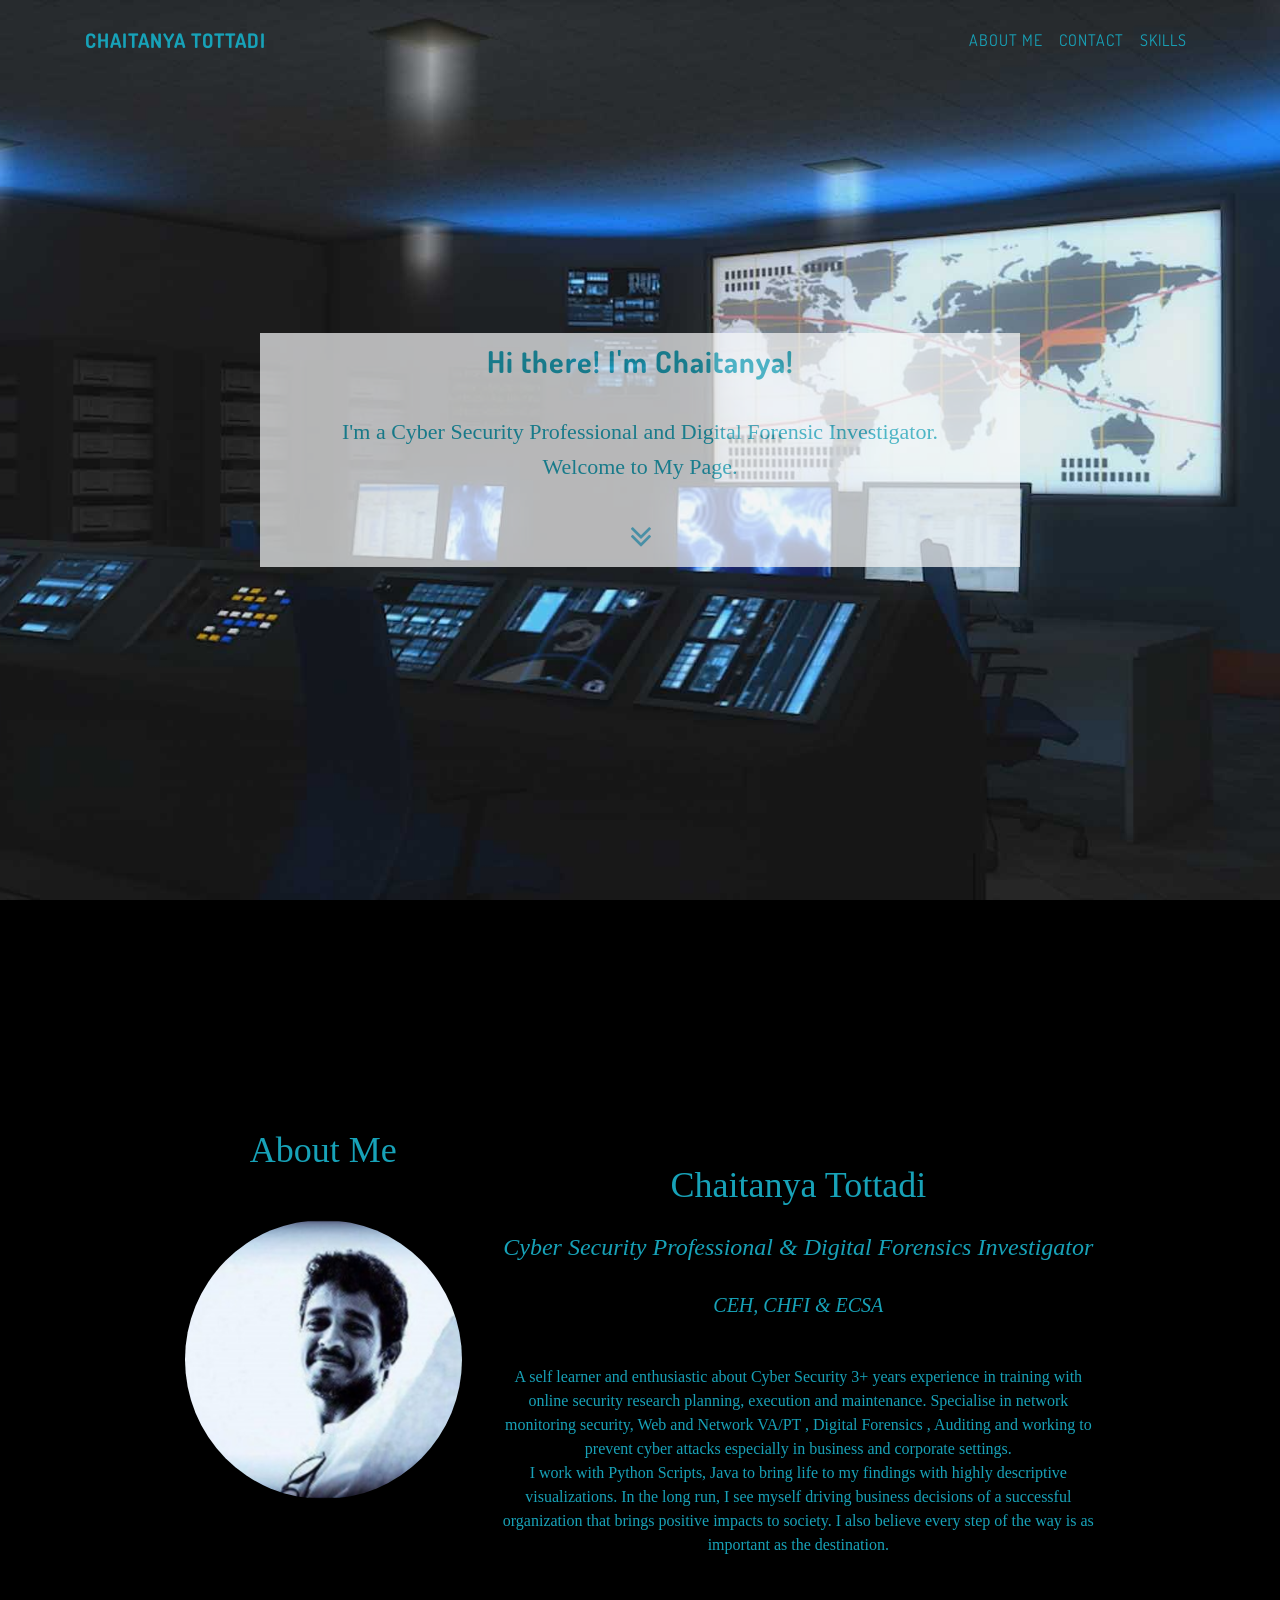
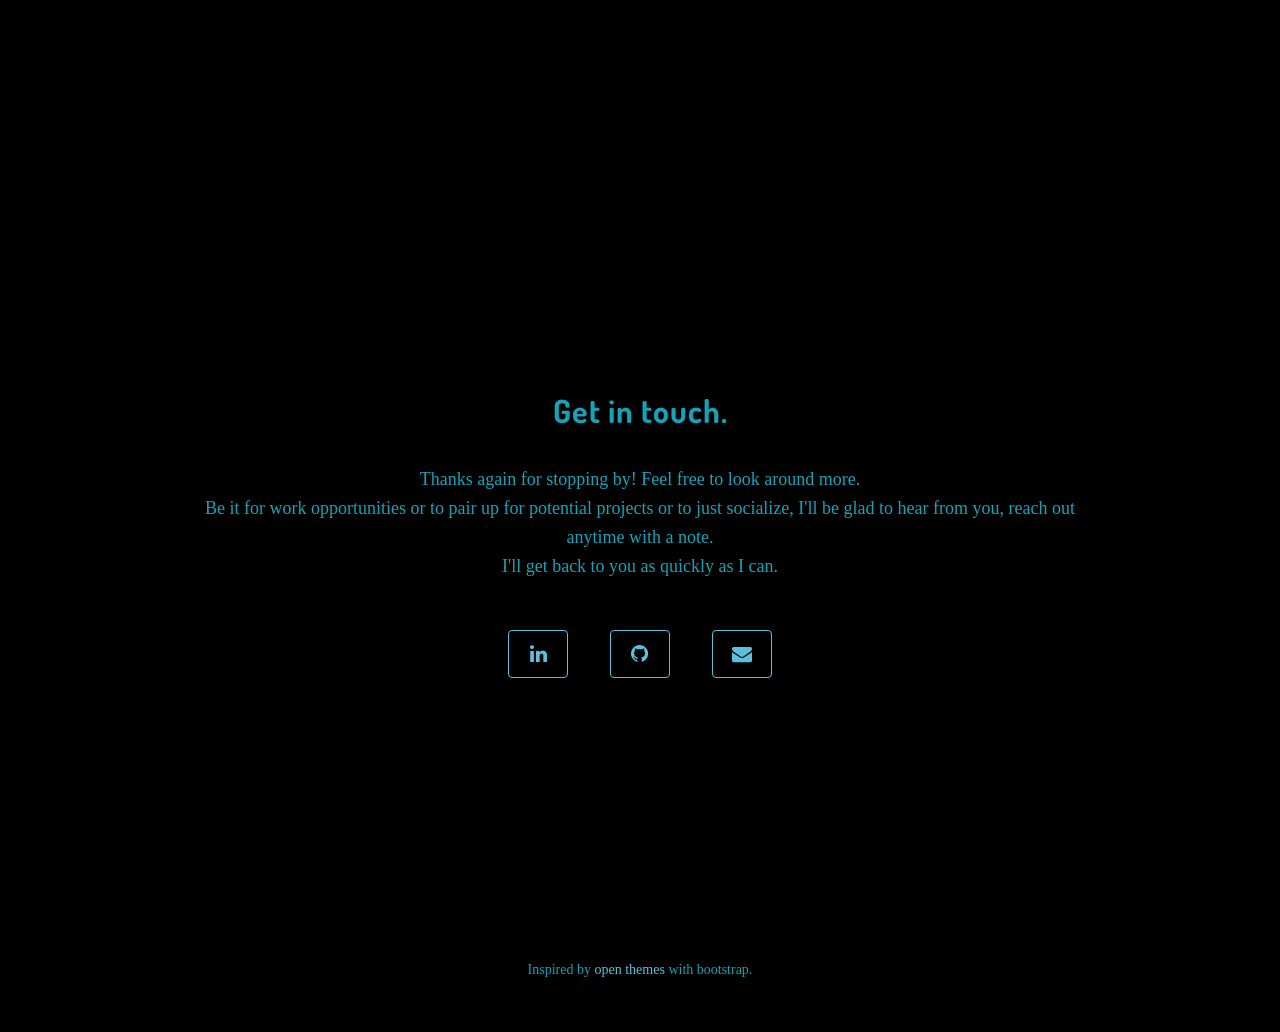
==== index.html @ d28aebcc "first commit" ====
<!DOCTYPE html>
<html lang="en">

<head>

  <meta charset="utf-8">
  <meta name="viewport" content="width=device-width, initial-scale=1, shrink-to-fit=no">
  <meta name="description" content="">
  <meta name="author" content="">

  <title>Chaitanya's Portfolio</title>

  <!-- Bootstrap core CSS -->
  <link href="vendor/bootstrap/css/bootstrap.min.css" rel="stylesheet">

  <!-- Custom fonts for this template -->
  <link href="vendor/font-awesome/css/font-awesome.min.css" rel="stylesheet" type="text/css">
  <link href="https://fonts.googleapis.com/css?family=Dosis" rel="stylesheet">
  <!-- Custom styles for this template -->
  <link href="css/main.css" rel="stylesheet">
  <link href="css/mystyle.css" rel="stylesheet">

</head>

<body id="page-top">

  <!-- Navigation -->
  <nav class="navbar navbar-expand-lg navbar-light fixed-top" id="mainNav">
    <div class="container">
      <a class="navbar-brand js-scroll-trigger text-info" href="#page-top">Chaitanya Tottadi</a>
      <button class="navbar-toggler navbar-toggler-right" type="button" data-toggle="collapse" data-target="#navbarResponsive"
        aria-controls="navbarResponsive" aria-expanded="false" aria-label="Toggle navigation">
        Menu
        <i class="fa fa-bars"></i>
      </button>
      <div class="collapse navbar-collapse" id="navbarResponsive">
        <ul class="navbar-nav ml-auto">
          <li class="nav-item">
            <a class="nav-link js-scroll-trigger text-info" href="#about">About Me</a>
          </li>
          <li class="nav-item">
            <a class="nav-link js-scroll-trigger text-info" href="#contact">Contact</a>
          </li>
          <li class="nav-item">
              <a class="nav-link js-scroll-trigger text-info" href="./profile.html">Skills</a>
            </li>
        </ul>
      </div>
    </div>
  </nav>

  <!-- Intro Header -->
  <header class="masthead">
    <div class="intro-body">
      <div class="container">
        <div class="row">
          <div class="col-lg-8 mx-auto text-info bg-light" style="opacity:0.7;padding:10px;border:2px;border-color:white;">
            <h1 class="intro-text" style="font-size:30px;" >Hi there! I'm Chaitanya!</h1>
            <p class="intro-text">I'm a Cyber Security Professional and Digital Forensic Investigator.
              <br> Welcome to My Page.</p>
            <a href="#about" class="js-scroll-trigger">
              <!-- <i class="fa fa-angle-double-down animated"></i> -->
              <!-- <i class="fa fa-thumbs-o-up"></i> -->
              <i class="fa fa-angle-double-down animated" style="font-size:36px;" ></i>
            </a>
          </div>
        </div>
      </div>
    </div>
  </header>

  <!-- About Section -->
  <section class="text-info text-center">
    <div class="container">
      <div id="about" class="row content-section" style="margin-top:15%;padding-top:5%;">
        <div class="col-lg-10 mx-auto">

          <div class="row">
            <div class="col-md-4 text-center">
              <p style="font-size:36px;">About Me
                <br>
                <em style="font-size:24px;"> </em>
              </p>
              <img id="profile_pic" src='Chaitanya_pic.jpg' alt='Chaitanya'>
            </div>
            <div class="col-md-8 text-center">

              <p style="vertical-align:-webkit-baseline-middle">
                <p style="font-size:36px;">Chaitanya Tottadi
                  <br>
                  <em style="font-size:24px;">Cyber Security Professional &amp; Digital Forensics Investigator </em>
                  <em style="font-size:20px;">CEH, CHFI &amp; ECSA </em>
                </p>

                A self learner and enthusiastic about Cyber Security 3+ years experience in training with online security research planning, execution and maintenance. Specialise in network monitoring security, Web and Network VA/PT , Digital Forensics , Auditing and working to prevent cyber attacks especially in business and corporate settings.
                <br> I work with Python Scripts, Java to bring life to my findings with highly descriptive visualizations.
                In the long run, I see myself driving business decisions of a successful organization that brings positive
                impacts to society. I also believe every step of the way is as important as the destination.

              </p>
            </div>

          </div>
        </div>
      </div>
    </div>
    </section>
    <!-- Contact Section -->
    <section id="contact" class="content-section text-info text-center">
        <div class="container">
          <div class="row">
            <div class="col-lg-10 mx-auto">
              <h2>Get in touch.</h2>
         
              <p>
                Thanks again for stopping by!
                Feel free to look around more.
                <br> 
                Be it for work opportunities or to pair up for potential projects or to just socialize, I'll be glad to hear from you, reach out anytime with a note. 
                <br>I'll get back to you as quickly as I can.
              </p>
              <ul class="list-inline banner-social-buttons">
                <li class="list-inline-item">
                  <a href="https://www.linkedin.com/in/chaitanya-t-a3410816a/" class="btn btn-default btn-lg rounded" target="_blank">
                    <i class="fa fa-linkedin fa-fw"></i>
  
                  </a>
                </li>
                <li class="list-inline-item">
                  <a href="https://github.com/chaitanyatottadi" class="btn btn-default btn-lg rounded" target="_blank">
                    <i class="fa fa-github fa-fw"></i>
  
                  </a>
                </li>
                <li class="list-inline-item">
                  <a href="mailto:tottadi.chaitanya@gmail.com" class="btn btn-default btn-lg rounded" target="_blank">
                    <i class="fa fa-envelope fa-fw"></i>
  
                  </a>
                </li>
              </ul>
            </div>
          </div>
        </div>
      </section>

    <footer>
      <div class="container text-center text-info">
        <p>Inspired by <a href="http://startbootstrap.com/template-overviews/grayscale/">open themes</a> with bootstrap.
        </p>
      </div>
    </footer>

    <!-- Bootstrap core JavaScript -->
    <script src="vendor/jquery/jquery.min.js"></script>
    <script src="vendor/bootstrap/js/bootstrap.bundle.min.js"></script>

    <!-- Plugin JavaScript -->
    <script src="vendor/jquery-easing/jquery.easing.min.js"></script>

    <!-- Custom scripts for this template -->
    <script src="js/grayscale.min.js"></script>

</body>

</html>
---- css/main.css ----
body {
  font-family: 'Dosis', sans-serif;
  position: relative;
  width: 100%;
  height: 100%;
  color: white;
  background-color: black;
}

html {
  width: 100%;
  height: 100%;
}

h1,
h2,
h3,
h4,
h5,
h6 {
  font-family: 'Dosis', sans-serif;
  font-weight: 700;
  margin: 0 0 35px;
  letter-spacing: 1px;
  
}

p {
  font-size: 16px;
  line-height: 1.5;
  margin: 0 0 25px;
}

@media (min-width: 768px) {
  p {
    font-size: 18px;
    line-height: 1.6;
    margin: 0 0 35px;
  }
}

a {
  -webkit-transition: all 0.2s ease-in-out;
  -moz-transition: all 0.2s ease-in-out;
  transition: all 0.2s ease-in-out;
  color: #5BC0DE;
}

a:focus, a:hover {
  text-decoration: none;
  color: #1d9b6c;
}

#mainNav {
  font-family: 'Dosis', sans-serif;
  margin-bottom: 0;
  text-transform: uppercase;
  border-bottom: 1px solid rgba(255, 255, 255, 0.3);
  background-color: black;
}

#mainNav .navbar-toggler {
  font-size: 14px;
  padding: 11px;
  color: white;
  border: 1px solid white;
}

#mainNav .navbar-brand {
  font-weight: 700;
}

#mainNav a {
  color: white;
}

#mainNav .navbar-nav .nav-item {
  -webkit-transition: background 0.3s ease-in-out;
  -moz-transition: background 0.3s ease-in-out;
  transition: background 0.3s ease-in-out;
}

#mainNav .navbar-nav .nav-item:hover {
  color: fade(white, 80%);
  outline: none;
  background-color: transparent;
}

#mainNav .navbar-nav .nav-item:active, #mainNav .navbar-nav .nav-item:focus {
  outline: none;
  background-color: transparent;
}

@media (min-width: 992px) {
  #mainNav {
    padding-top: 20px;
    padding-bottom: 20px;
    -webkit-transition: background 0.3s ease-in-out, padding-top 0.3s ease-in-out, padding-bottom 0.3s;
    -moz-transition: background 0.3s ease-in-out, padding-top 0.3s ease-in-out, padding-bottom 0.3s;
    transition: background 0.3s ease-in-out, padding-top 0.3s ease-in-out, padding-bottom 0.3s;
    letter-spacing: 1px;
    border-bottom: none;
    background: transparent;
  }
  #mainNav.navbar-shrink {
    padding-top: 10px;
    padding-bottom: 10px;
    border-bottom: 1px solid rgba(255, 255, 255, 0.3);
    background: black;
  }
  #mainNav .nav-link.active {
    outline: none;
    background-color: rgba(255, 255, 255, 0.3);
  }
  #mainNav .nav-link.active:hover {
    color: white;
  }
}

.masthead{
  display:table;
  width:100%;
  height:auto;
  padding:200px 0;
  text-align:center;
  color:#fff;
  background:url(../img/intro-bg.jpg) no-repeat bottom center scroll;
  background-color:#000;
  -webkit-background-size:cover;
  -moz-background-size:cover;
  -o-background-size:cover;
  background-size:cover
}


.masthead .intro-body {
  display: table-cell;
  vertical-align: middle;
}

.masthead .intro-body .brand-heading {
  font-size: 50px;
}

.masthead .intro-body .intro-text {
  font-size: 18px;
}

@media (min-width: 768px) {
  .masthead {
    height: 100%;
    padding: 0;
  }
  .masthead .intro-body .brand-heading {
    font-size: 100px;
  }
  .masthead .intro-body .intro-text {
    font-size: 22px;
  }
}

.btn-circle {
  font-size: 26px;
  width: 55px;
  height: 55px;
  margin-top: 15px;
  line-height: 45px;
  -webkit-transition: background 0.3s ease-in-out;
  -moz-transition: background 0.3s ease-in-out;
  transition: background 0.3s ease-in-out;
  color: white;
  border: 2px solid white;
  border-radius: 100% !important;
  background: transparent;
}

.btn-circle:focus, .btn-circle:hover {
  color: white;
  outline: none;
  background: rgba(255, 255, 255, 0.1);
}

.content-section {
  padding-top: 150px;
  padding-bottom: 150px;
}

.download-section {
  color: white;
  background-color: black;
  -webkit-background-size: cover;
  -moz-background-size: cover;
  -o-background-size: cover;
  background-size: cover;
}

#map {
  width: 100%;
  height: 300px;
}

@media (min-width: 992px) {
  .content-section {
    padding-top: 200px;
    padding-bottom: 200px;
  }
  #map {
    height: 350px;
  }
}

.btn {
  font-weight: 400;
  -webkit-transition: all 0.3s ease-in-out;
  -moz-transition: all 0.3s ease-in-out;
  transition: all 0.3s ease-in-out;
  
  border-radius: 0;
}

.btn-default {
  color: #5BC0DE;
  border: 1px solid #5BC0DE;
  background-color: transparent;
}

.btn-default:focus, .btn-default:hover {
  color: black;
  border: 1px solid #5BC0DE;
  outline: none;
  background-color: #5BC0DE;
}

ul.banner-social-buttons {
  margin-top: 0;
}

@media (max-width: 1199px) {
  ul.banner-social-buttons {
    margin-top: 15px;
  }
}

@media (max-width: 767px) {
  ul.banner-social-buttons li {
    display: block;
    margin-bottom: 20px;
    padding: 0;
  }
  ul.banner-social-buttons li:last-child {
    margin-bottom: 0;
  }
}

footer {
  padding: 50px 0;
}

footer p {
  font-size: 14px;
  margin: 0;
}

::-moz-selection {
  background: #fcfcfc;
  background: rgba(255, 255, 255, 0.2);
  text-shadow: none;
}

::selection {
  background: #fcfcfc;
  background: rgba(255, 255, 255, 0.2);
  text-shadow: none;
}

img::selection {
  background: transparent;
}

img::-moz-selection {
  background: transparent;
}
---- css/mystyle.css ----
/* html, body, body div, span, object, iframe, h1, h2, h3, h4, h5, h6, p, blockquote, pre, abbr, address, cite, code, del, dfn, em, img, ins, kbd, q, samp, small, strong, sub, sup, var, b, i, dl, dt, dd, ol, ul, li, fieldset, form, label, legend, table, caption, tbody, tfoot, thead, tr, th, td, article, aside, figure, footer, header, hgroup, menu, nav, section, time, mark, audio, video {
    margin: 0;
    padding: 0;
    border: 0;
    outline: 0;
    font-size: 100%;
    vertical-align: baseline;
    background: transparent;
/* } */

.tooltip{
    opacity: 0.8;
    font-size:12px;
    width: 150px;
}

.group-title{
    opacity: 0.8;
    position:absolute;
    font-family: 'Dosis', sans-serif;
    font-size: 28px;
}

text{
    font-family: 'Dosis', sans-serif;
    position: relative;
    width: 100%;
    height: 100%;
    color: white;
    background-color: black;
}

img#profile_pic {
    max-width: 100%;
    max-height: 100%;
    filter: alpha(opacity=90);
    float: left;
    size: 70px 70px;
    border-radius: 80%;
    padding:5px;

}
 
body {
    font-family: 'Tangerine', serif;
   
  }

.btn{
    margin:15px;
}

.box-masonry{
    align-content: center;
    align-items: center;
    border: 2px;
    border-radius:10px;
    padding:5px;
    margin: 20px 10px 10px 2px;
    transition: transform .2s;
}

.box-masonry:hover {
    -ms-transform: scale(1.1); /* IE 9 */
    -webkit-transform: scale(1.1); /* Safari 3-8 */
    transform: scale(1.1); 
}

.btn:hover {
    -ms-transform: scale(1.1); /* IE 9 */
    -webkit-transform: scale(1.1); /* Safari 3-8 */
    transform: scale(1.1); 
}

.box-masonry a img,.box-masonry img{
    width: 100%;
    height: 80%;
    filter: alpha(opacity=90);
    float: left;
    size: 70px 70px;
    padding:15px;
}

.box-content{
    font-size: 14px;
    padding-top:10px;
}
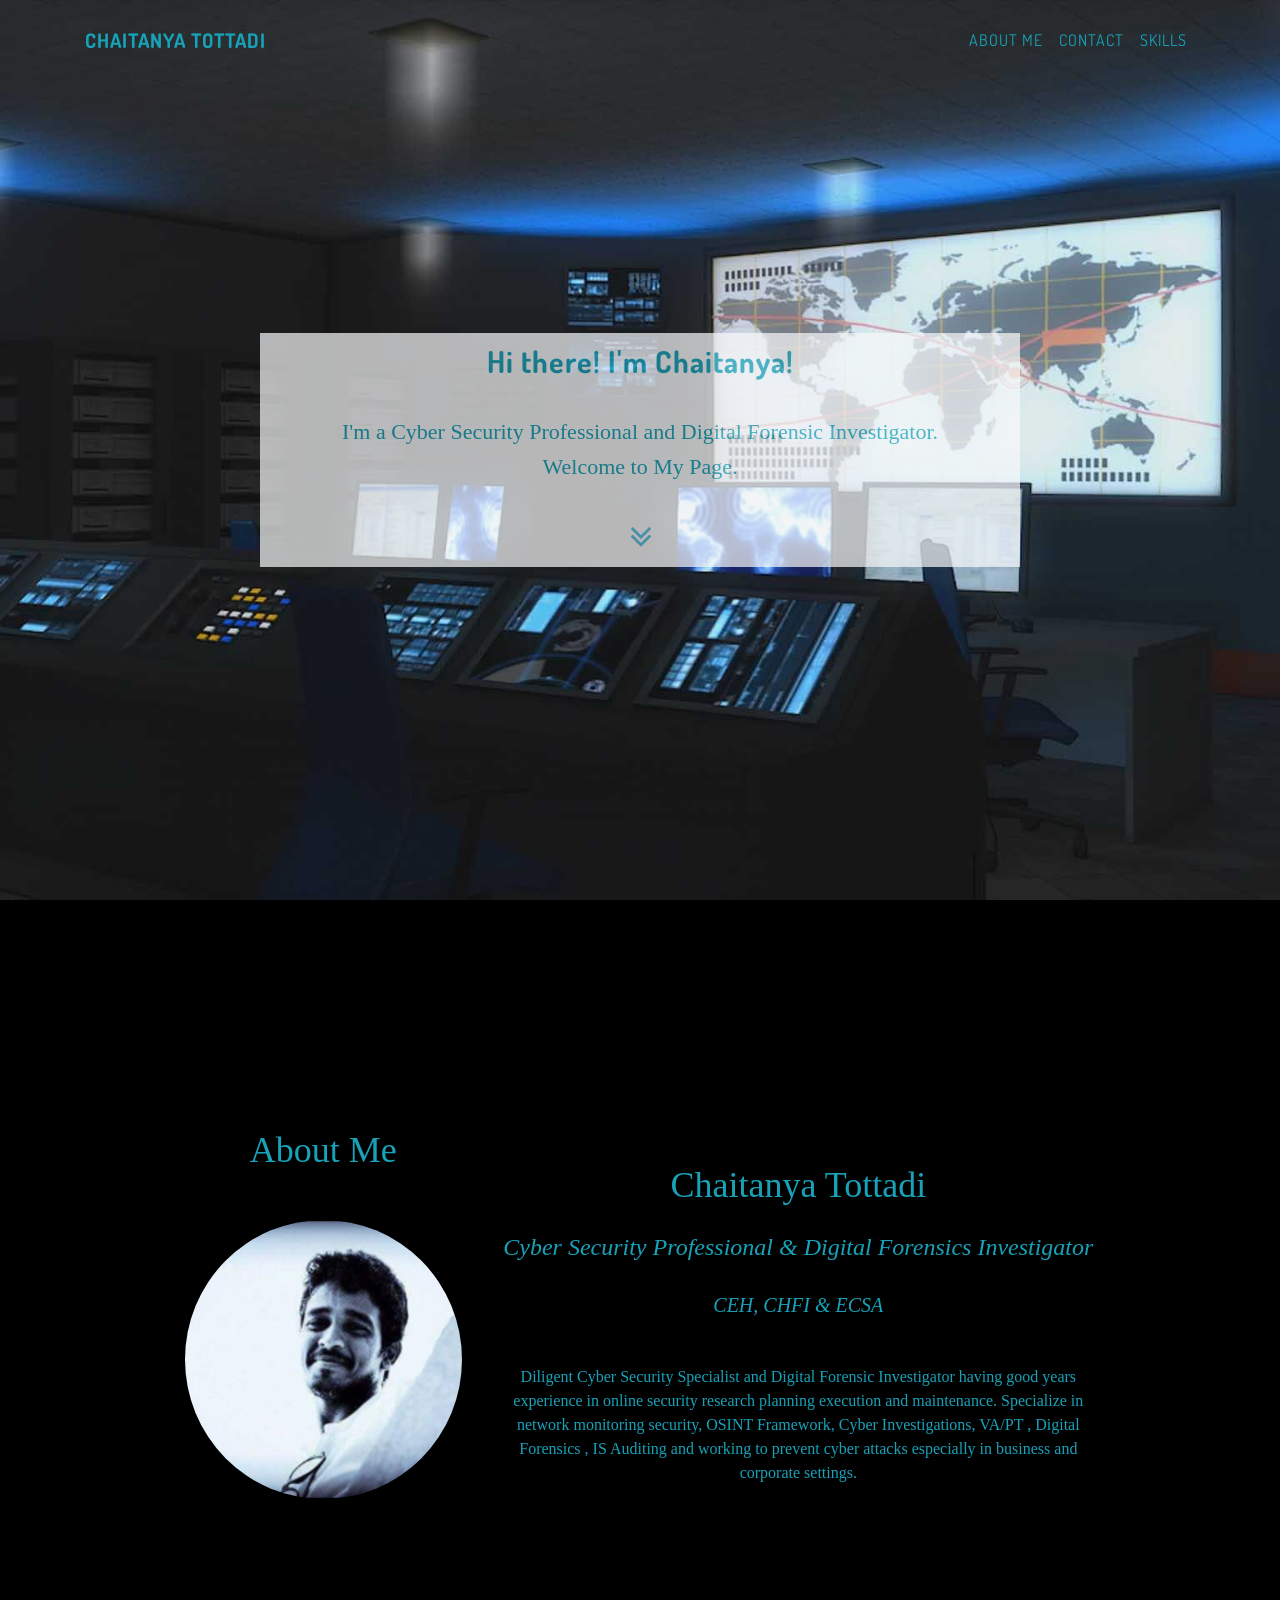
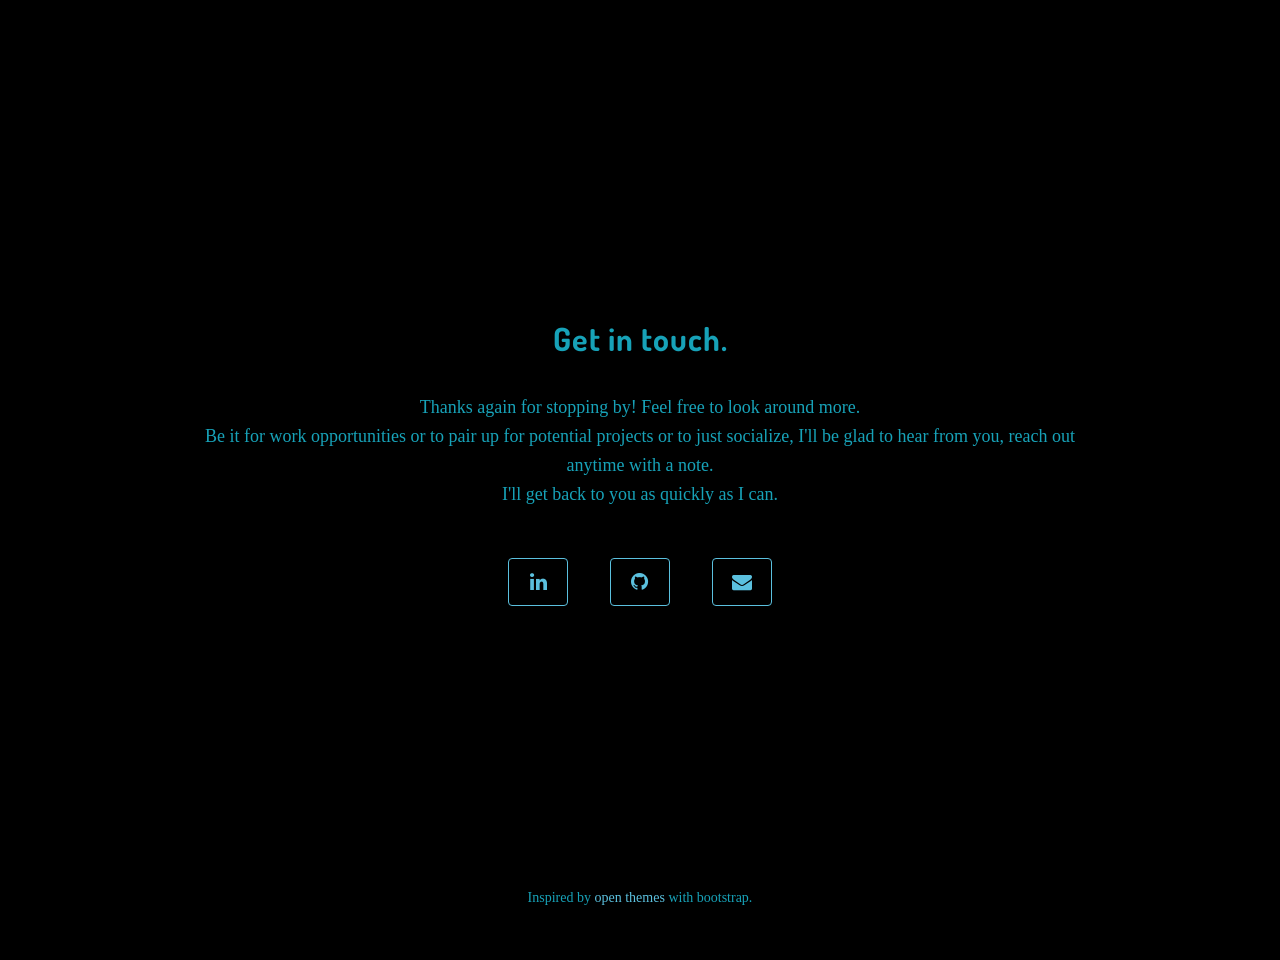
==== commit 488dfd71: "Update index.html" ====
--- a/index.html
+++ b/index.html
@@ -92,10 +92,7 @@
                   <em style="font-size:20px;">CEH, CHFI &amp; ECSA </em>
                 </p>
 
-                A self learner and enthusiastic about Cyber Security 3+ years experience in training with online security research planning, execution and maintenance. Specialise in network monitoring security, Web and Network VA/PT , Digital Forensics , Auditing and working to prevent cyber attacks especially in business and corporate settings.
-                <br> I work with Python Scripts, Java to bring life to my findings with highly descriptive visualizations.
-                In the long run, I see myself driving business decisions of a successful organization that brings positive
-                impacts to society. I also believe every step of the way is as important as the destination.
+                Diligent Cyber Security Specialist and Digital Forensic Investigator having good years experience in online security research planning execution and maintenance. Specialize in network monitoring security, OSINT Framework, Cyber Investigations, VA/PT , Digital Forensics , IS Auditing and working to prevent cyber attacks especially in business and corporate settings.
 
               </p>
             </div>
@@ -163,4 +160,4 @@
 
 </body>
 
-</html>+</html>
